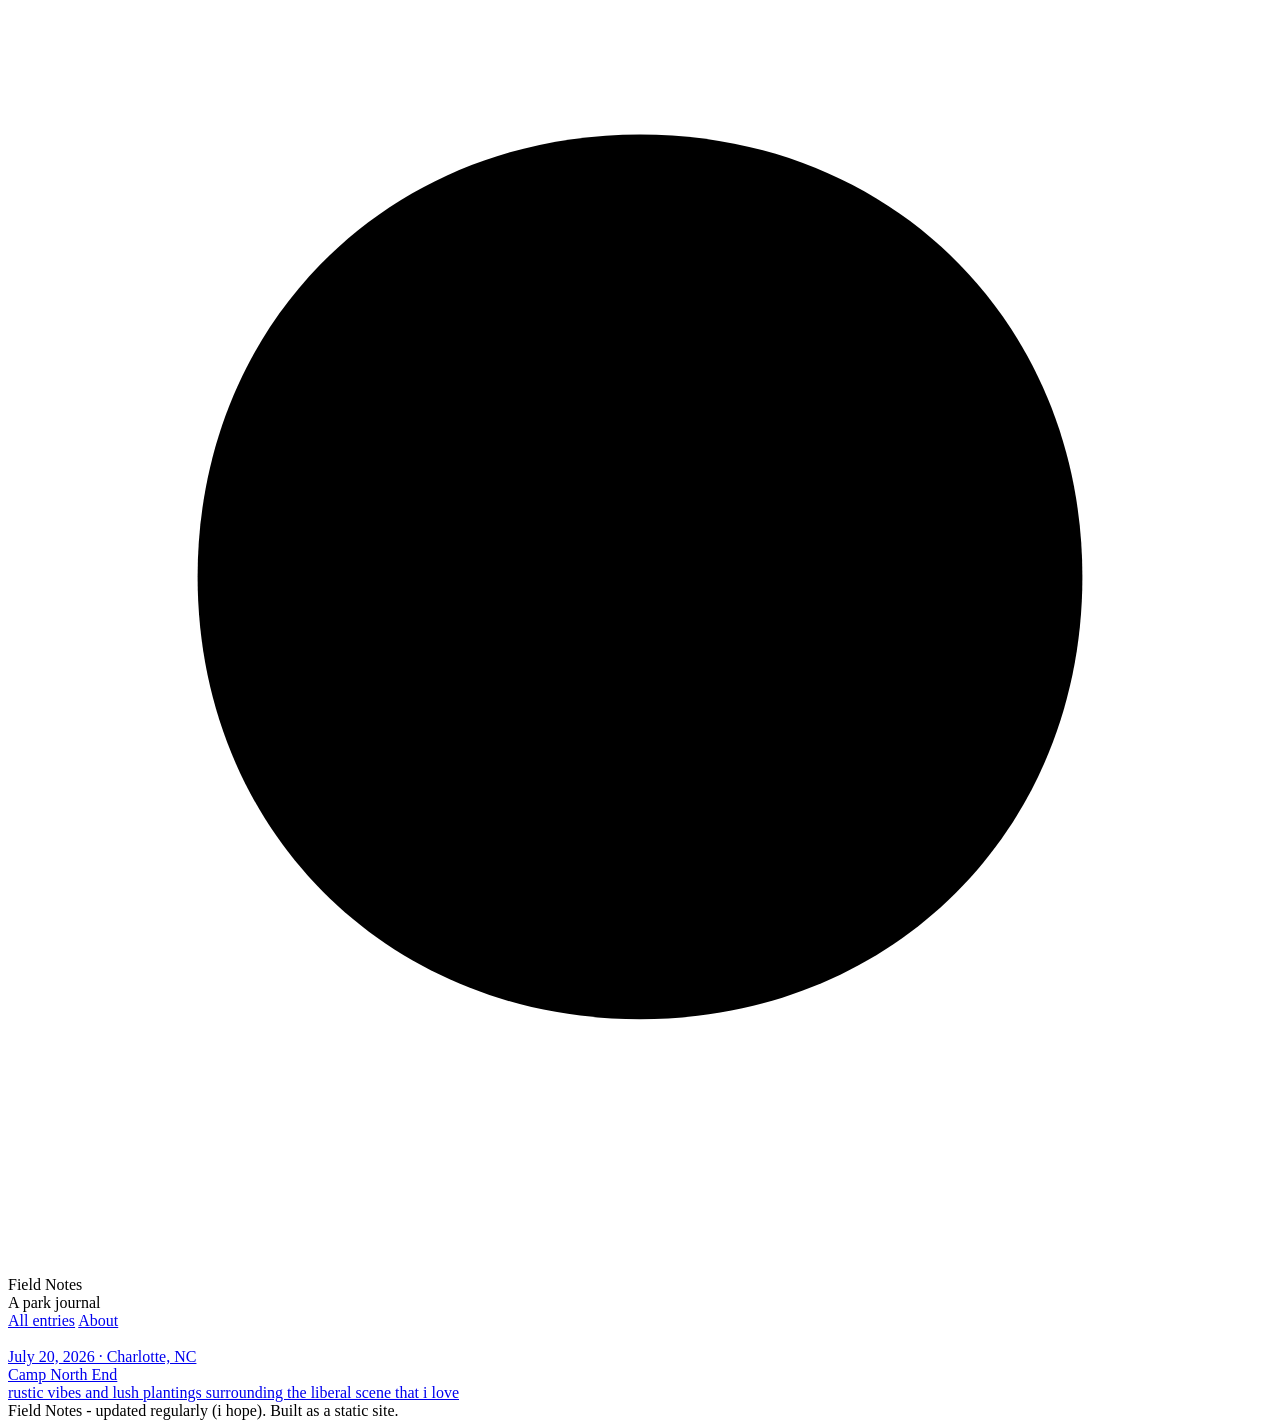
==== index.html @ bfb64cda "favicon" ====
<!DOCTYPE html>
<html lang="en">
<head>
<link rel="icon" type="image/png" href="images/favicon.png">
<meta charset="UTF-8">
<meta name="viewport" content="width=device-width, initial-scale=1.0">
<title>Meadows Field Notes</title>
<meta name="description" content="Notes from parks visited.">
<link rel="preconnect" href="https://fonts.googleapis.com">
<link href="https://fonts.googleapis.com/css2?family=Fraunces:opsz,wght@9..144,500;9..144,600&family=Inter:wght@400;500&family=IBM+Plex+Mono:wght@400;500&display=swap" rel="stylesheet">
<link rel="stylesheet" href="css/style.css">
</head>
<body>

<header class="masthead">
  <div class="wrap">
    <div class="masthead-inner">
      <svg class="contour-mark" viewBox="0 0 40 40" aria-hidden="true">
        <path d="M20 4 C28 4 34 10 34 18 C34 26 28 32 20 32 C12 32 6 26 6 18 C6 10 12 4 20 4 Z"/>
        <path d="M20 10 C24.5 10 28 13.5 28 18 C28 22.5 24.5 26 20 26 C15.5 26 12 22.5 12 18 C12 13.5 15.5 10 20 10 Z"/>
        <path d="M20 15 C21.8 15 23 16.4 23 18 C23 19.6 21.8 21 20 21 C18.2 21 17 19.6 17 18 C17 16.4 18.2 15 20 15 Z"/>
      </svg>
      <div>
        <div class="site-title">Field Notes</div>
        <div class="site-tagline">A park journal</div>
      </div>
    </div>
    <nav class="site-nav">
      <a href="index.html">All entries</a>
      <a href="about.html">About</a>
    </nav>
  </div>
</header>

<main class="wrap log">

  <a class="entry entry-link" href="posts/camp-north-end.html">
    <img class="entry-thumb" src="images/camp-north-end-1.jpg" alt="" loading="lazy">
    <div>
      <div class="entry-meta">July 20, 2026 · Charlotte, NC</div>
      <div class="entry-title">Camp North End</div>
      <div class="entry-excerpt">rustic vibes and lush plantings surrounding the liberal scene that i love</div>
    </div>
  </a>


</main>

<footer>
  <div class="wrap">Field Notes - updated regularly (i hope). Built as a static site.</div>
</footer>

</body>
</html>
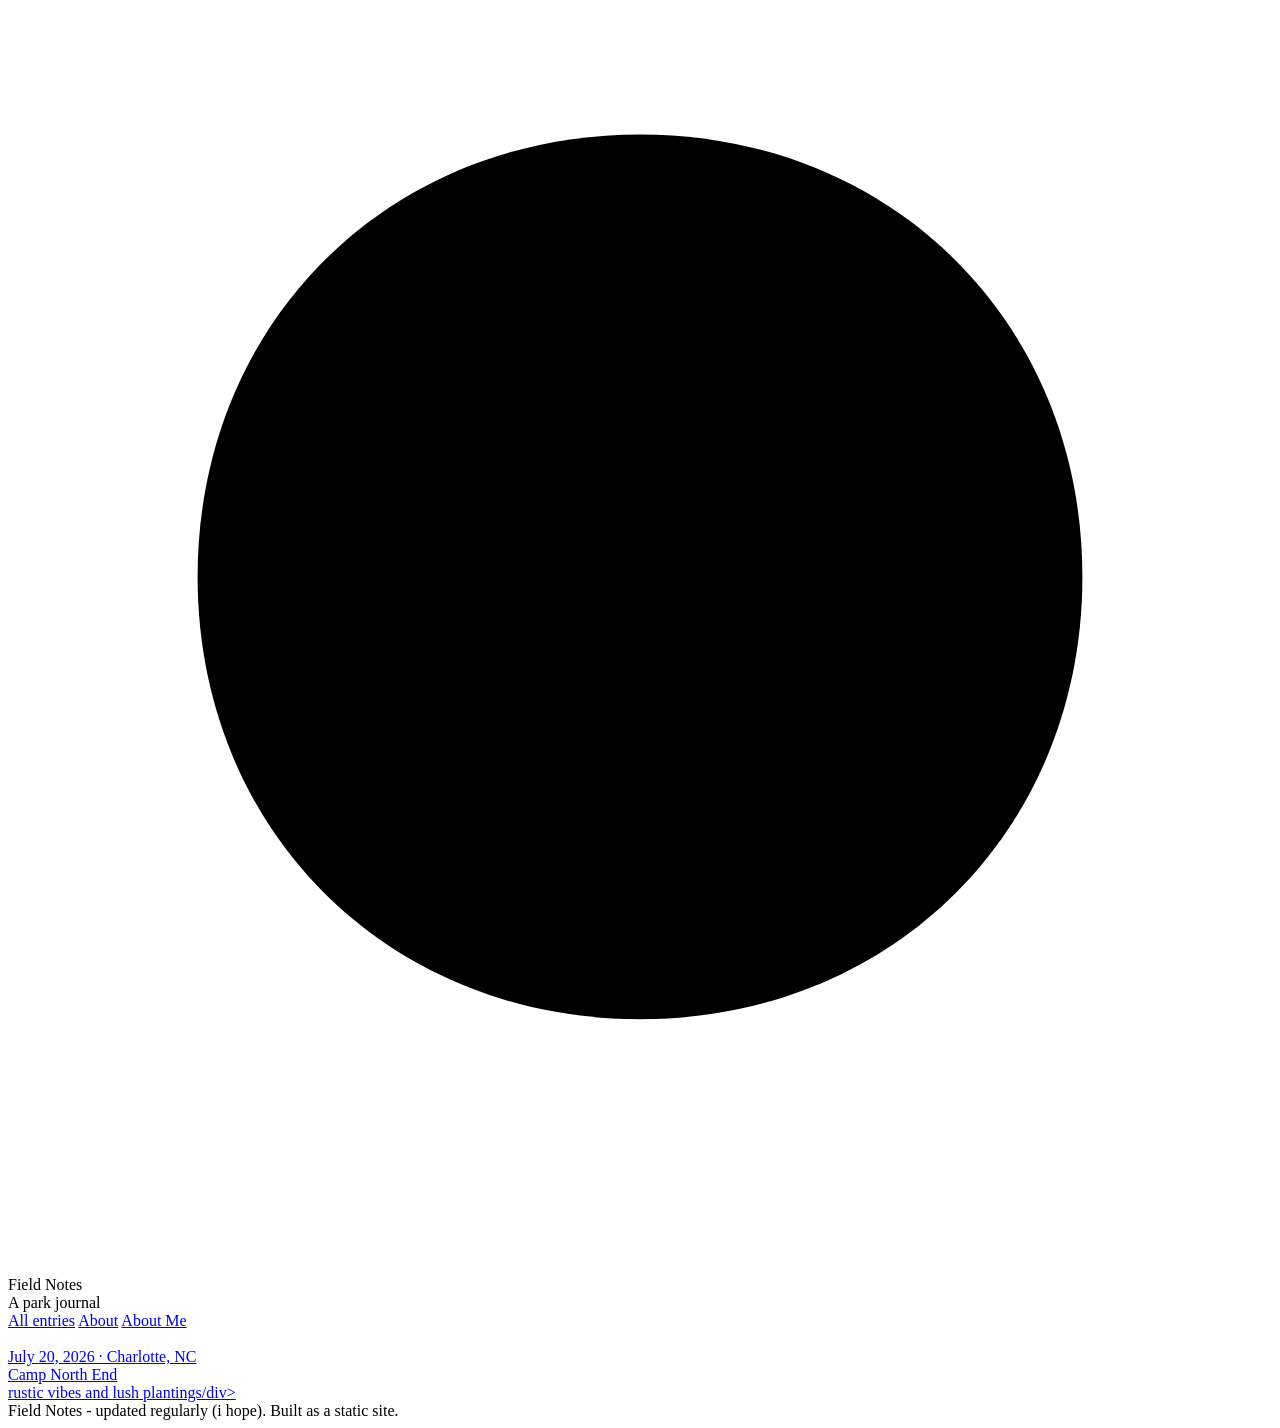
==== commit 758fe1e4: "changes" ====
--- a/index.html
+++ b/index.html
@@ -28,6 +28,7 @@
     <nav class="site-nav">
       <a href="index.html">All entries</a>
       <a href="about.html">About</a>
+      <a href="about-me.html">About Me</a>
     </nav>
   </div>
 </header>
@@ -39,7 +40,7 @@
     <div>
       <div class="entry-meta">July 20, 2026 · Charlotte, NC</div>
       <div class="entry-title">Camp North End</div>
-      <div class="entry-excerpt">rustic vibes and lush plantings surrounding the liberal scene that i love</div>
+      <div class="entry-excerpt">rustic vibes and lush plantings/div>
     </div>
   </a>
 
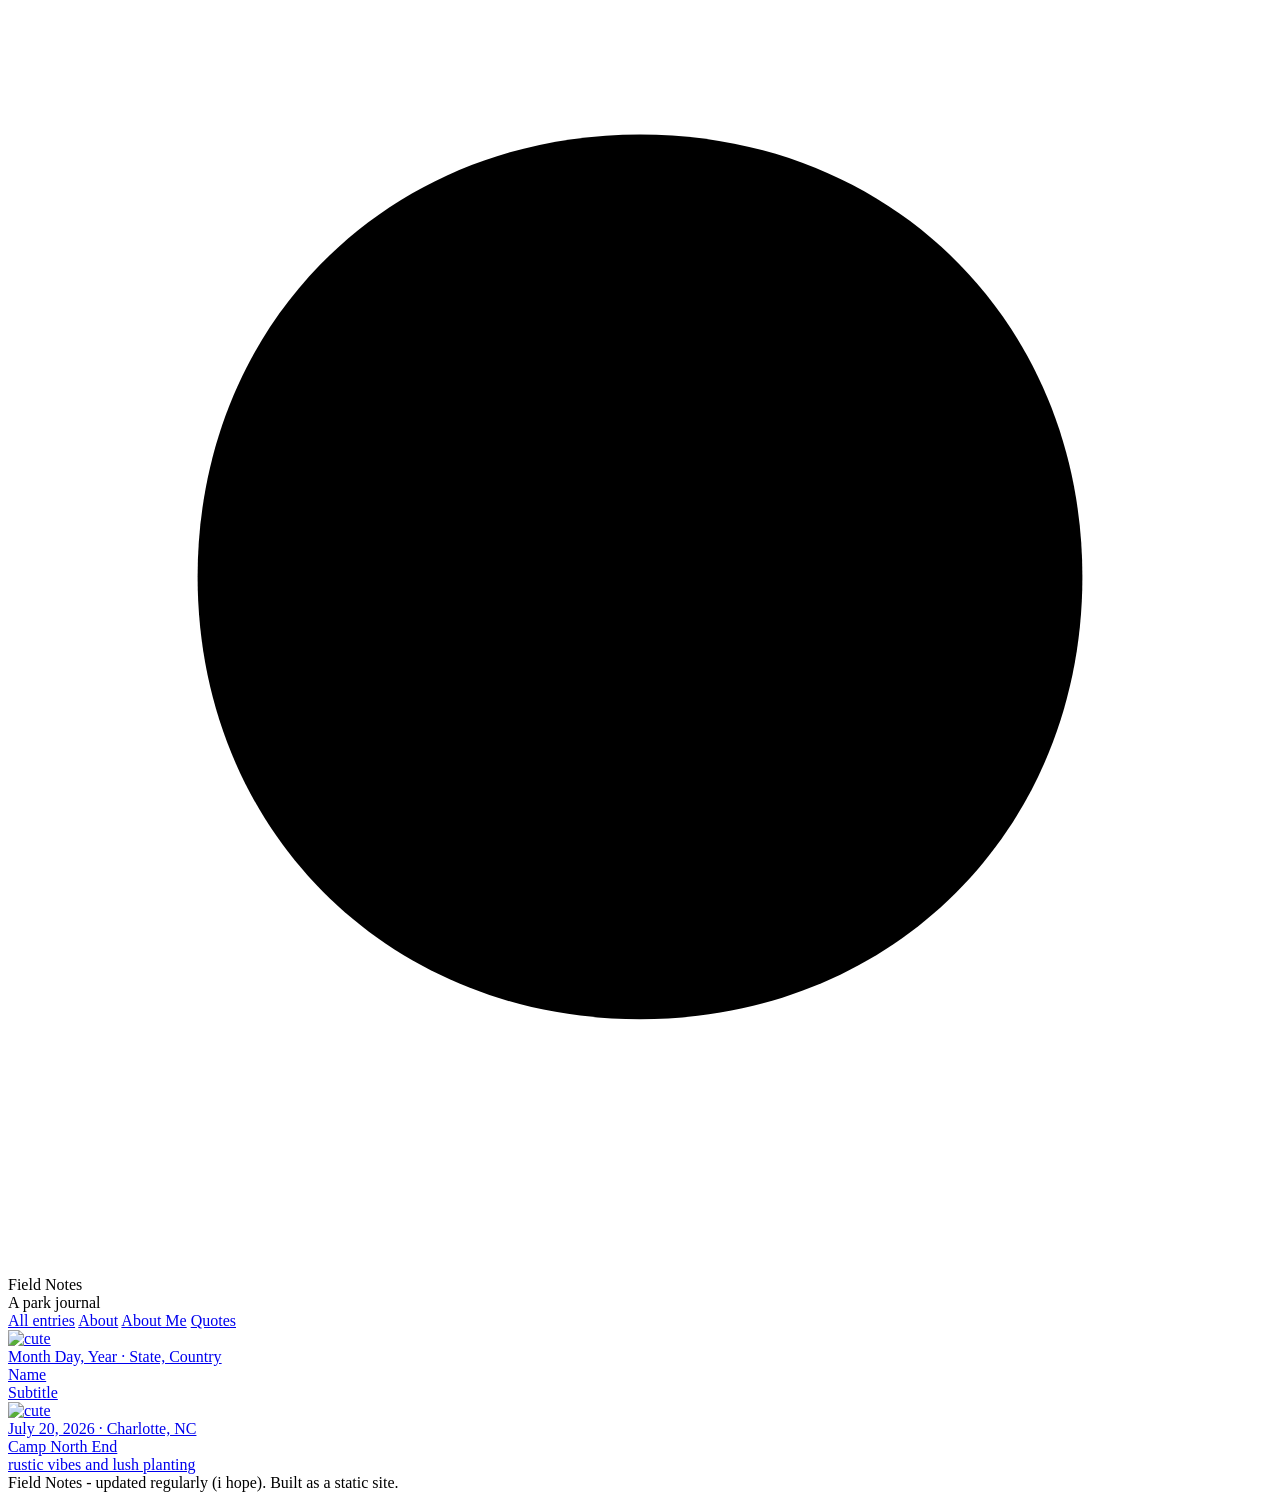
==== commit 40a0737d: "Add post template, comments, and quotes page - New reusable template for future entries - Comment se" ====
--- a/index.html
+++ b/index.html
@@ -29,18 +29,51 @@
       <a href="index.html">All entries</a>
       <a href="about.html">About</a>
       <a href="about-me.html">About Me</a>
+      <a href="quotes.html">Quotes</a>
     </nav>
   </div>
 </header>
 
 <main class="wrap log">
 
+  <!--
+    TO ADD A NEW POST:
+    1. Duplicate an existing file in /posts (e.g. copy camp-north-end.html)
+       and rename it for the new post.
+    2. Edit that new file's title, date, and body text.
+    3. Copy the <a class="entry entry-link"> block below, paste it above
+       this comment, and update:
+         - href="posts/your-new-post.html"
+         - src="images/your-new-post-1.jpg"
+         - entry-meta (date · location)
+         - entry-title
+         - entry-excerpt
+
+  <a class="entry entry-link" href="post link">
+    <img class="entry-thumb" src="image link" alt="cute" loading="lazy">
+    <div>
+      <div class="entry-meta">Month Day, Year · State, Country</div>
+      <div class="entry-title">Name</div>
+      <div class="entry-excerpt">Subtitle</div>
+    </div>
+  </a>
+  -->
+    
+  <a class="entry entry-link" href="post link">
+    <img class="entry-thumb" src="image link" alt="cute" loading="lazy">
+    <div>
+      <div class="entry-meta">Month Day, Year · State, Country</div>
+      <div class="entry-title">Name</div>
+      <div class="entry-excerpt">Subtitle</div>
+    </div>
+  </a>
+
   <a class="entry entry-link" href="posts/camp-north-end.html">
-    <img class="entry-thumb" src="images/camp-north-end-1.jpg" alt="" loading="lazy">
+    <img class="entry-thumb" src="images/camp-north-end-1.jpg" alt="cute" loading="lazy">
     <div>
       <div class="entry-meta">July 20, 2026 · Charlotte, NC</div>
       <div class="entry-title">Camp North End</div>
-      <div class="entry-excerpt">rustic vibes and lush plantings/div>
+      <div class="entry-excerpt">rustic vibes and lush planting</div>
     </div>
   </a>
 
@@ -52,4 +85,4 @@
 </footer>
 
 </body>
-</html>
+</html>
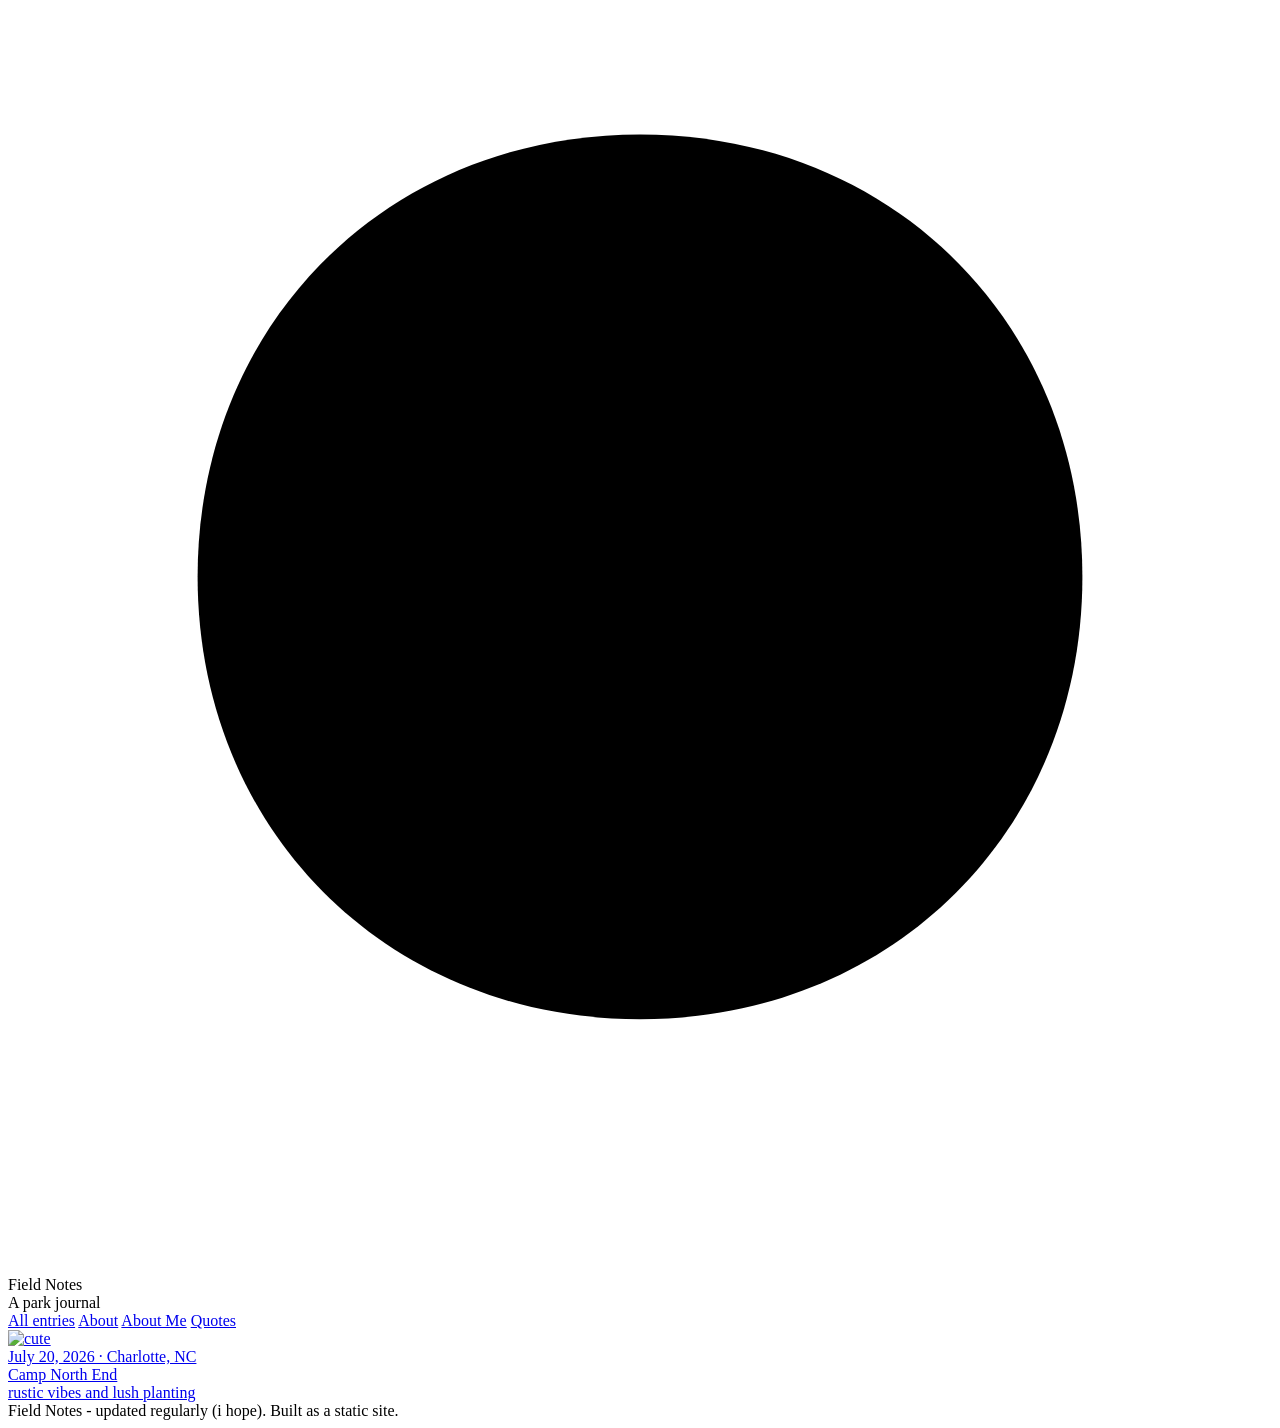
==== commit 5a12ff7f: "Update index.html" ====
--- a/index.html
+++ b/index.html
@@ -58,15 +58,6 @@
     </div>
   </a>
   -->
-    
-  <a class="entry entry-link" href="post link">
-    <img class="entry-thumb" src="image link" alt="cute" loading="lazy">
-    <div>
-      <div class="entry-meta">Month Day, Year · State, Country</div>
-      <div class="entry-title">Name</div>
-      <div class="entry-excerpt">Subtitle</div>
-    </div>
-  </a>
 
   <a class="entry entry-link" href="posts/camp-north-end.html">
     <img class="entry-thumb" src="images/camp-north-end-1.jpg" alt="cute" loading="lazy">
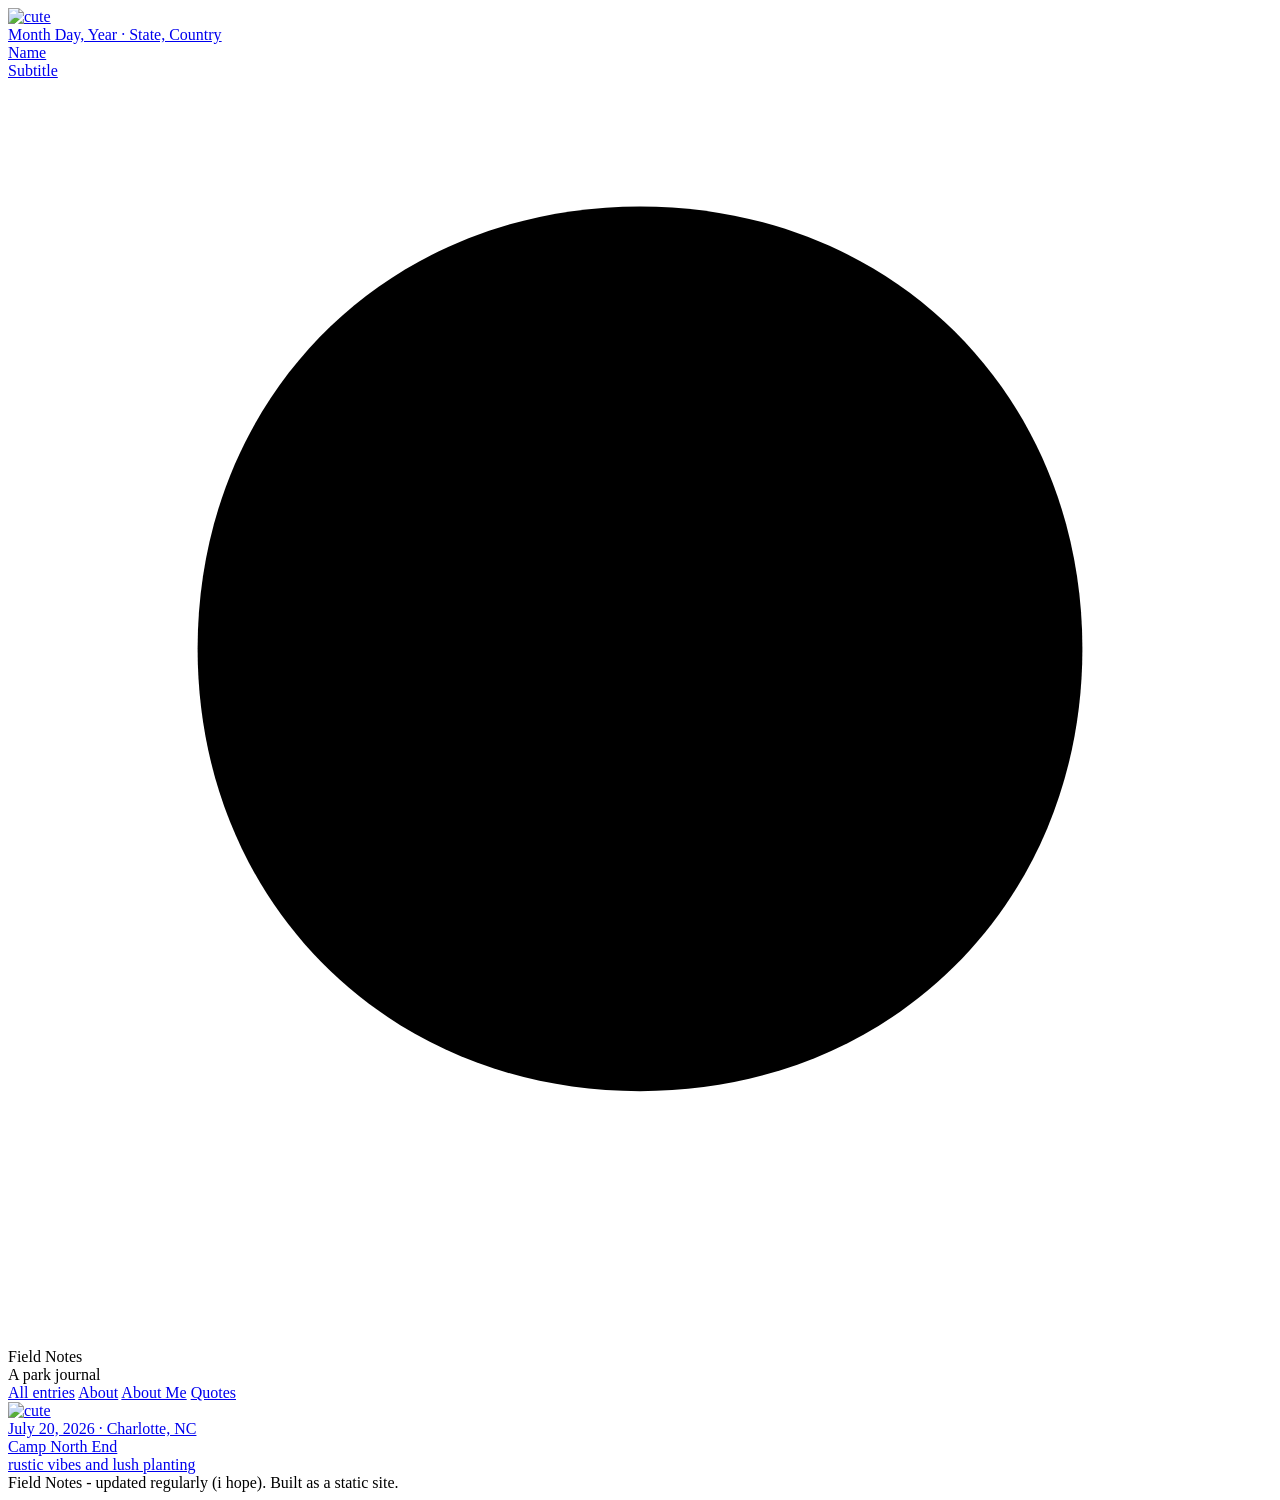
==== commit d15627d4: "Update index.html" ====
--- a/index.html
+++ b/index.html
@@ -12,6 +12,15 @@
 </head>
 <body>
 
+  <a class="entry entry-link" href="post link">
+    <img class="entry-thumb" src="image link" alt="cute" loading="lazy">
+    <div>
+      <div class="entry-meta">Month Day, Year · State, Country</div>
+      <div class="entry-title">Name</div>
+      <div class="entry-excerpt">Subtitle</div>
+    </div>
+  </a>
+  
 <header class="masthead">
   <div class="wrap">
     <div class="masthead-inner">
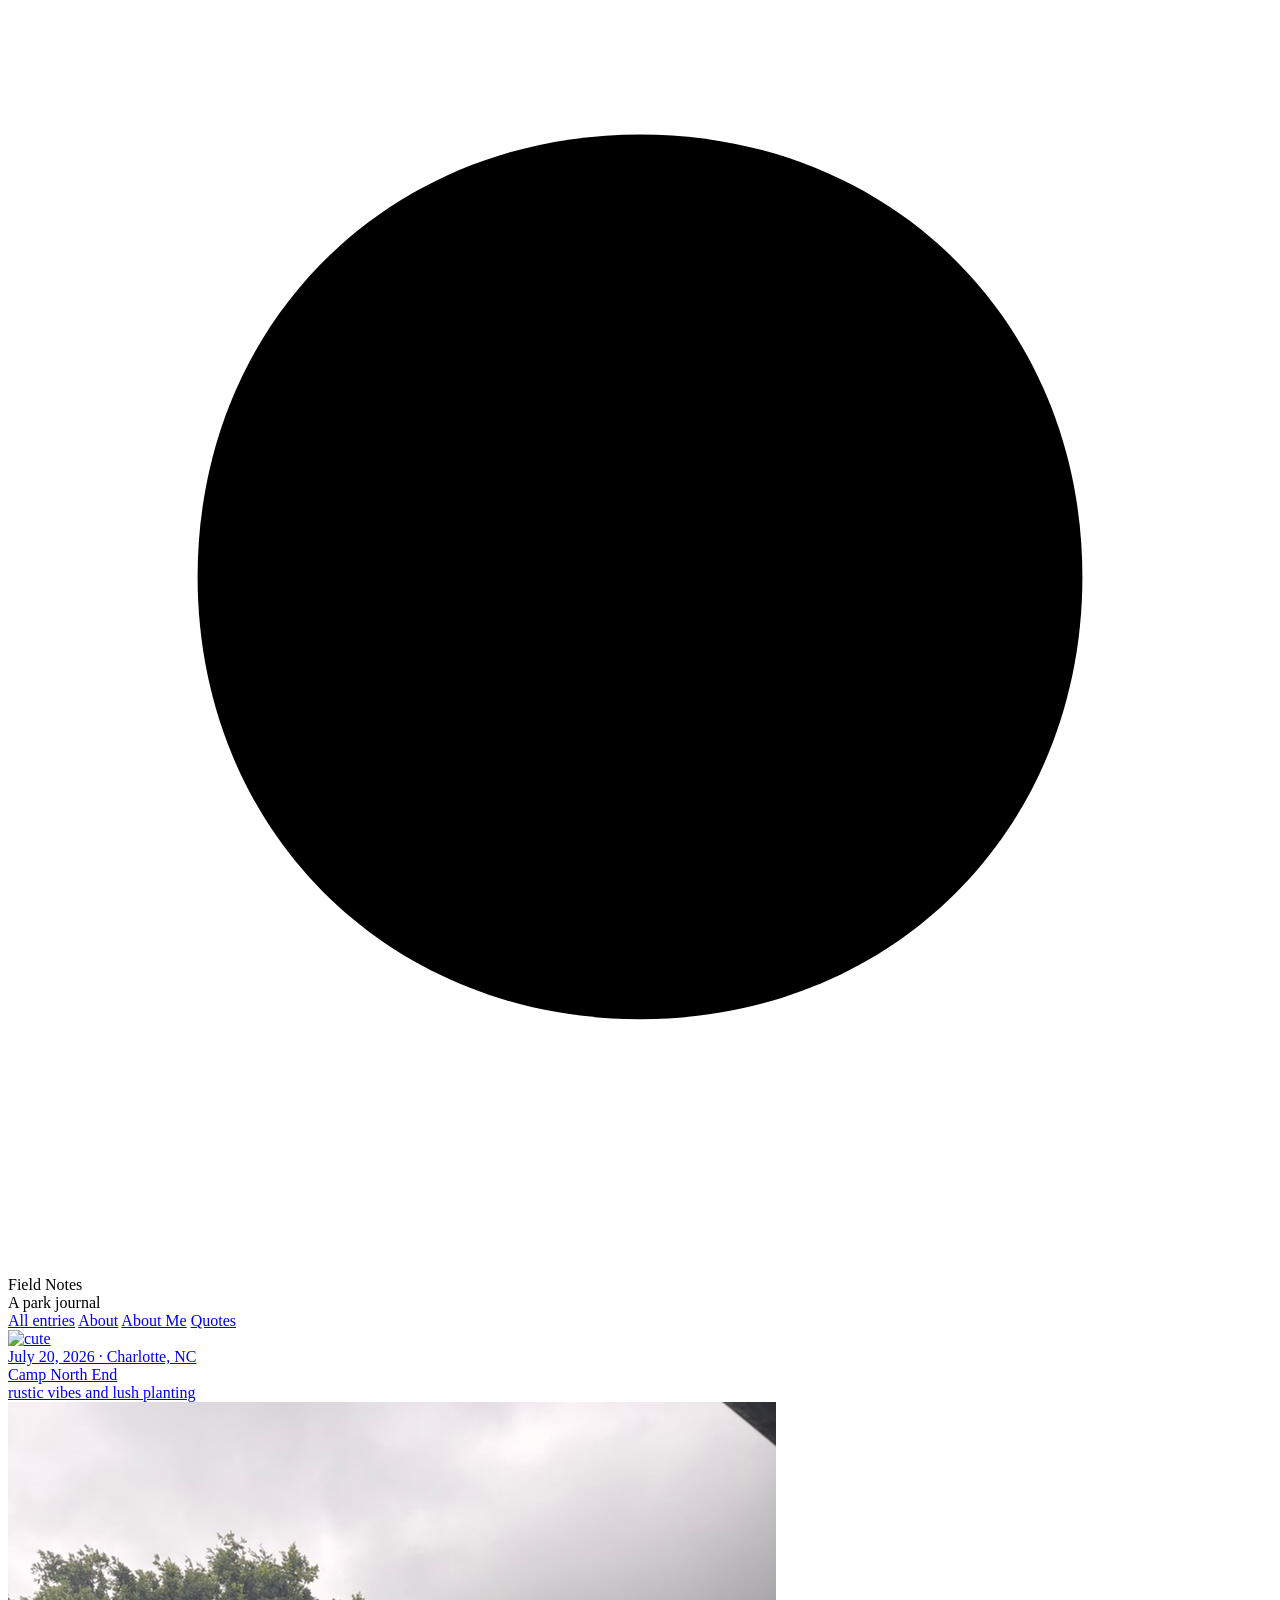
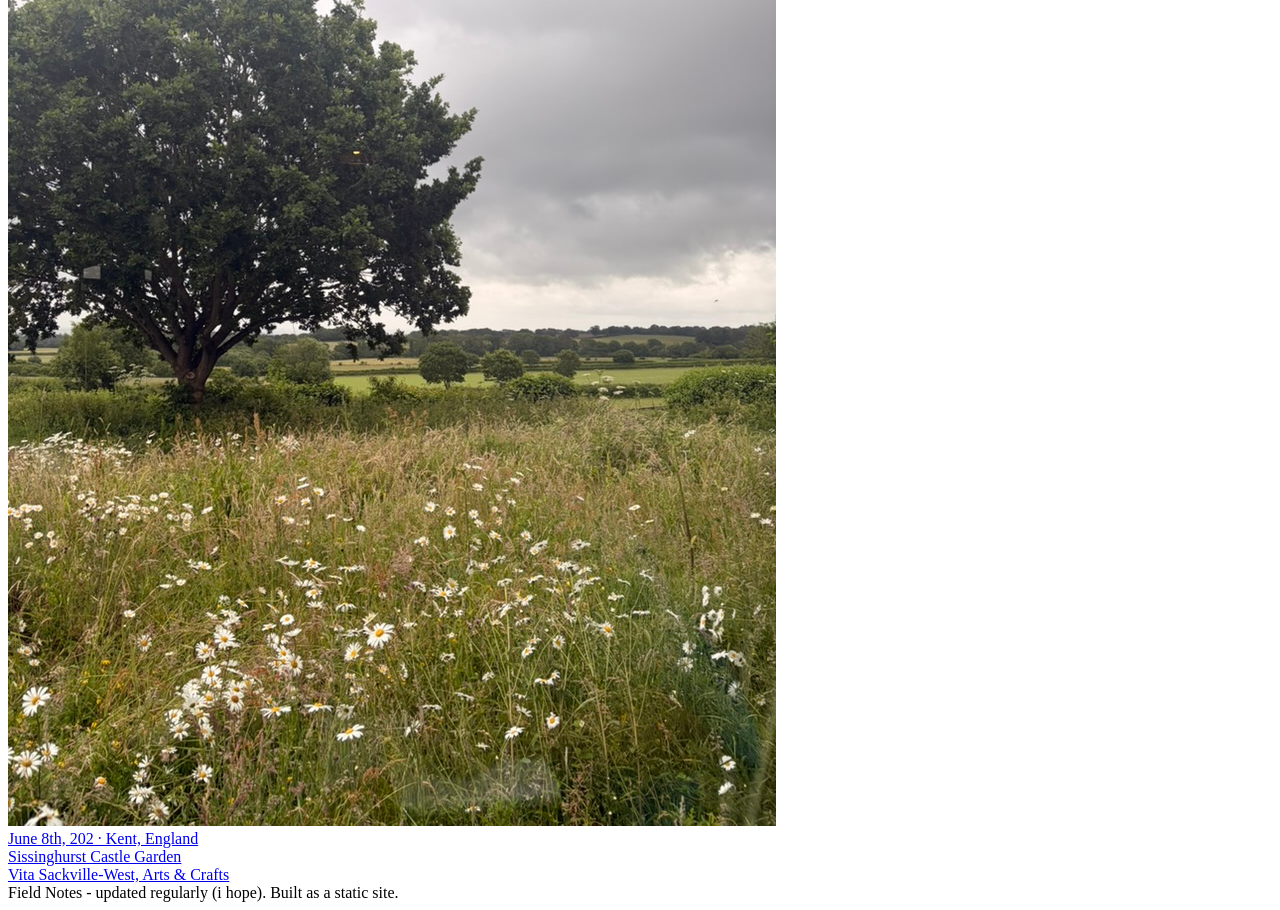
==== commit 1bc4e4a4: "sissinghurst and photo vertical style" ====
--- a/index.html
+++ b/index.html
@@ -12,15 +12,6 @@
 </head>
 <body>
 
-  <a class="entry entry-link" href="post link">
-    <img class="entry-thumb" src="image link" alt="cute" loading="lazy">
-    <div>
-      <div class="entry-meta">Month Day, Year · State, Country</div>
-      <div class="entry-title">Name</div>
-      <div class="entry-excerpt">Subtitle</div>
-    </div>
-  </a>
-  
 <header class="masthead">
   <div class="wrap">
     <div class="masthead-inner">
@@ -77,6 +68,15 @@
     </div>
   </a>
 
+  <a class="entry entry-link" href="posts/sissinghurst.html">
+    <img class="entry-thumb" src="images/sissinghurst-hero.jpeg" alt="cute" loading="lazy">
+    <div>
+      <div class="entry-meta">June 8th, 202 · Kent, England</div>
+      <div class="entry-title">Sissinghurst Castle Garden</div>
+      <div class="entry-excerpt">Vita Sackville-West, Arts & Crafts</div>
+    </div>
+  </a>
+
 
 </main>
 
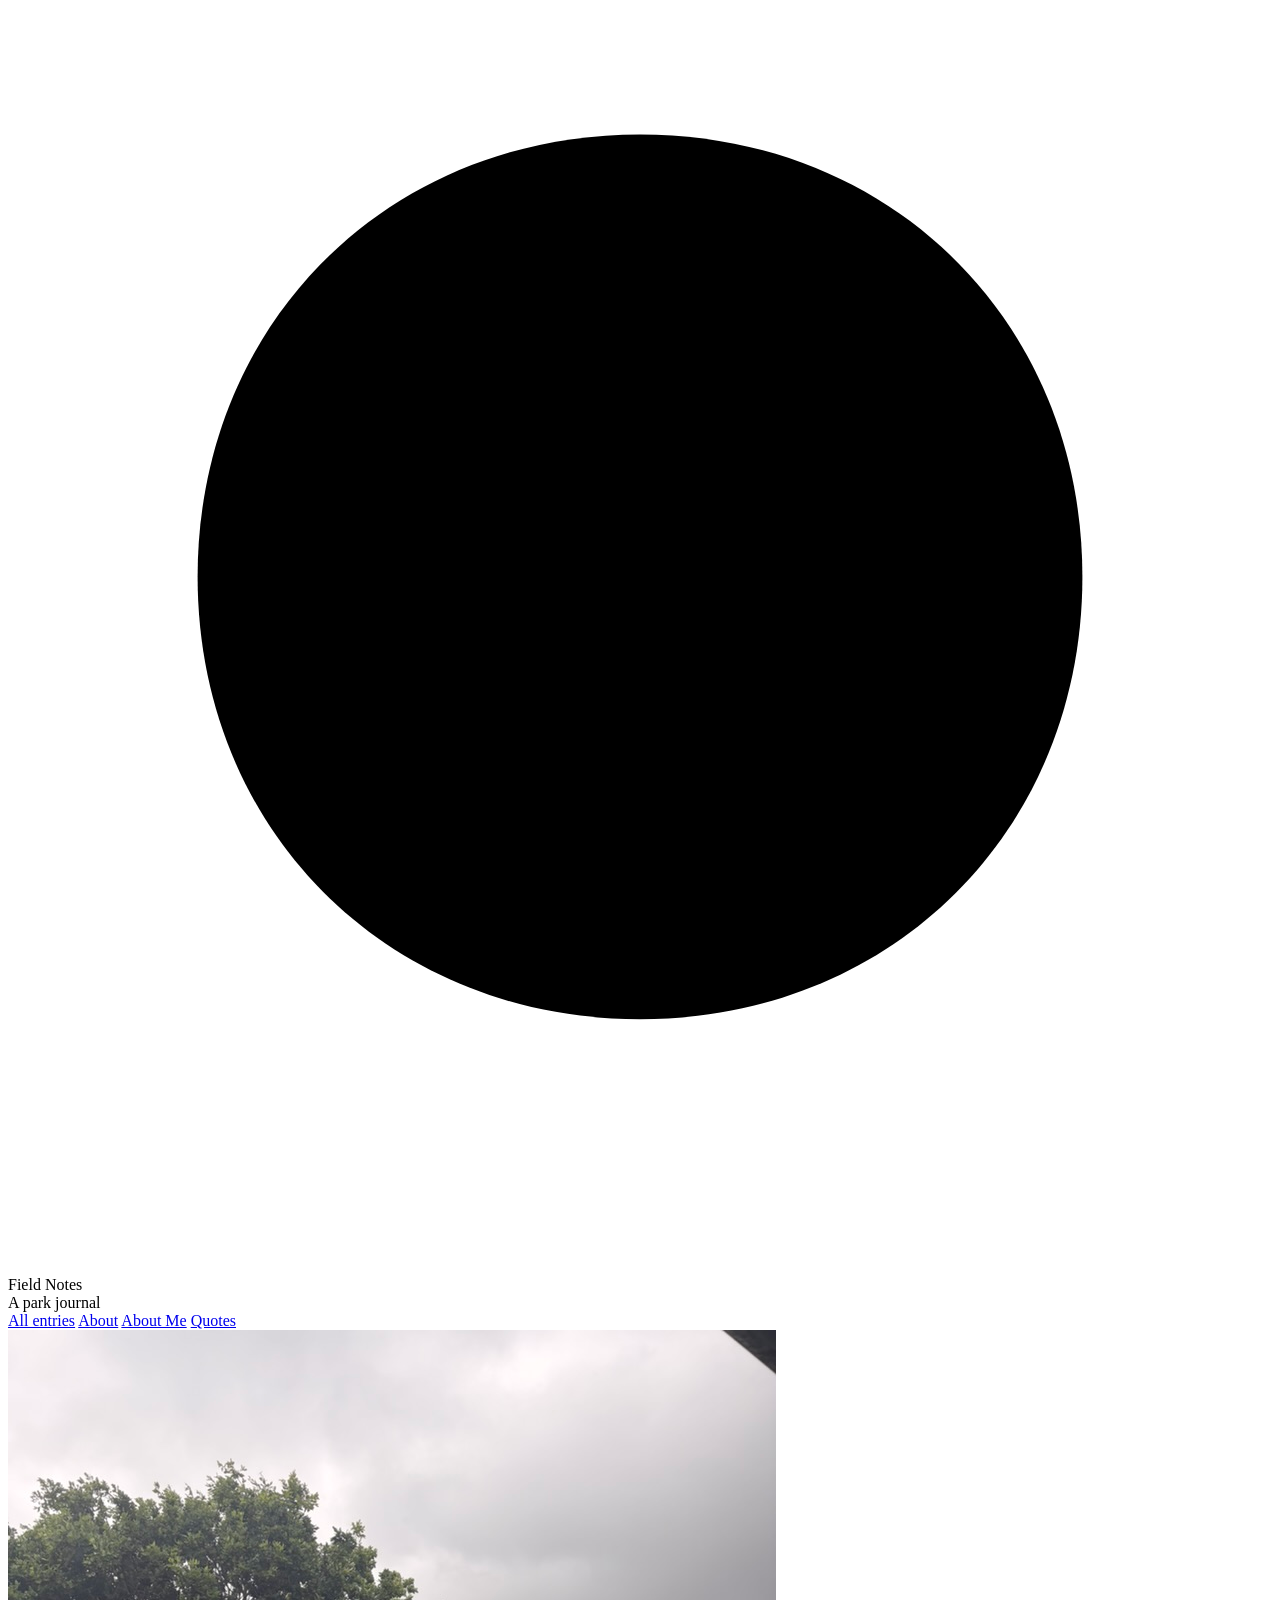
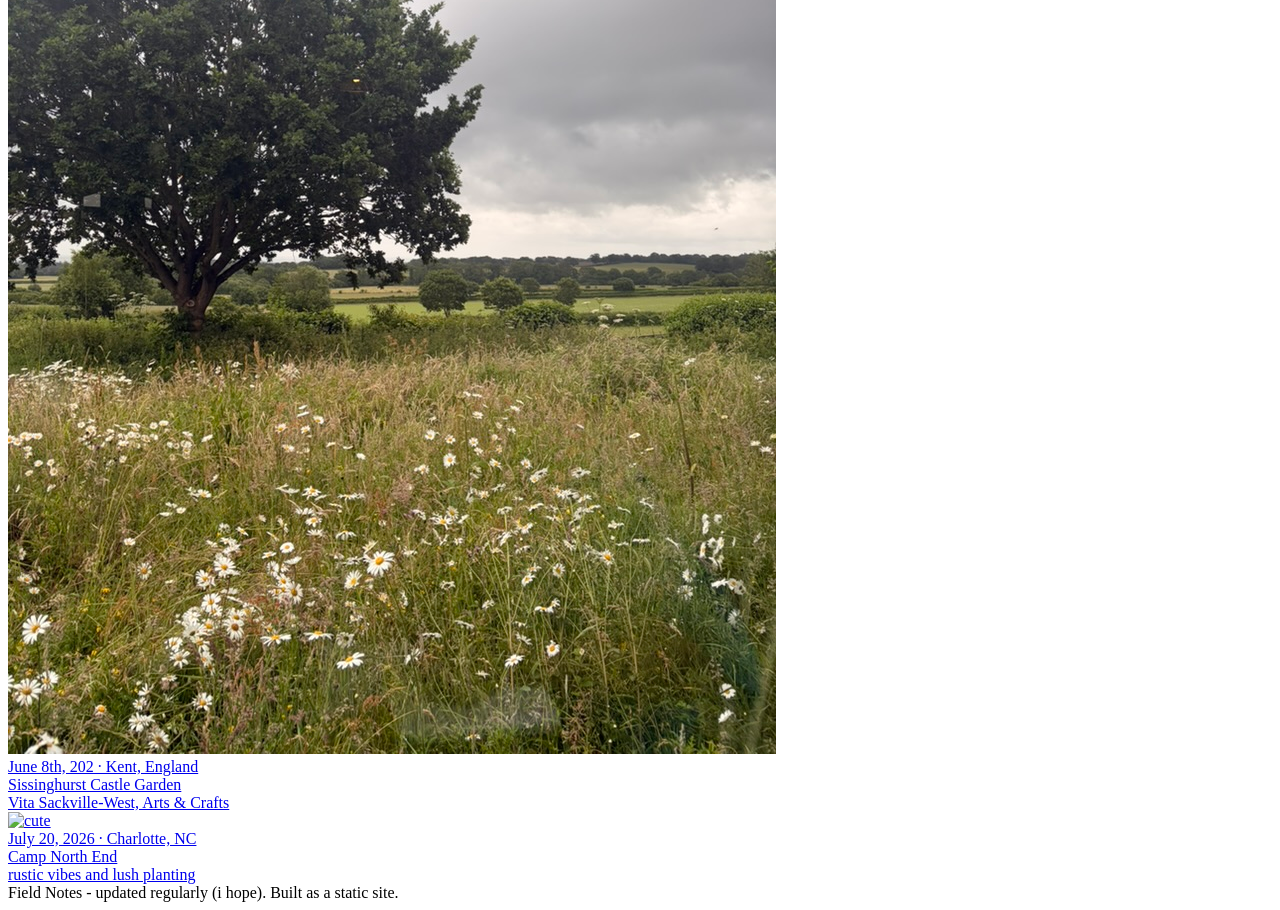
==== commit 22a9e049: "quote and about" ====
--- a/index.html
+++ b/index.html
@@ -59,6 +59,15 @@
   </a>
   -->
 
+ <a class="entry entry-link" href="posts/sissinghurst.html">
+    <img class="entry-thumb" src="images/sissinghurst-hero.jpeg" alt="cute" loading="lazy">
+    <div>
+      <div class="entry-meta">June 8th, 202 · Kent, England</div>
+      <div class="entry-title">Sissinghurst Castle Garden</div>
+      <div class="entry-excerpt">Vita Sackville-West, Arts & Crafts</div>
+    </div>
+  </a>
+
   <a class="entry entry-link" href="posts/camp-north-end.html">
     <img class="entry-thumb" src="images/camp-north-end-1.jpg" alt="cute" loading="lazy">
     <div>
@@ -68,16 +77,7 @@
     </div>
   </a>
 
-  <a class="entry entry-link" href="posts/sissinghurst.html">
-    <img class="entry-thumb" src="images/sissinghurst-hero.jpeg" alt="cute" loading="lazy">
-    <div>
-      <div class="entry-meta">June 8th, 202 · Kent, England</div>
-      <div class="entry-title">Sissinghurst Castle Garden</div>
-      <div class="entry-excerpt">Vita Sackville-West, Arts & Crafts</div>
-    </div>
-  </a>
-
-
+ 
 </main>
 
 <footer>
